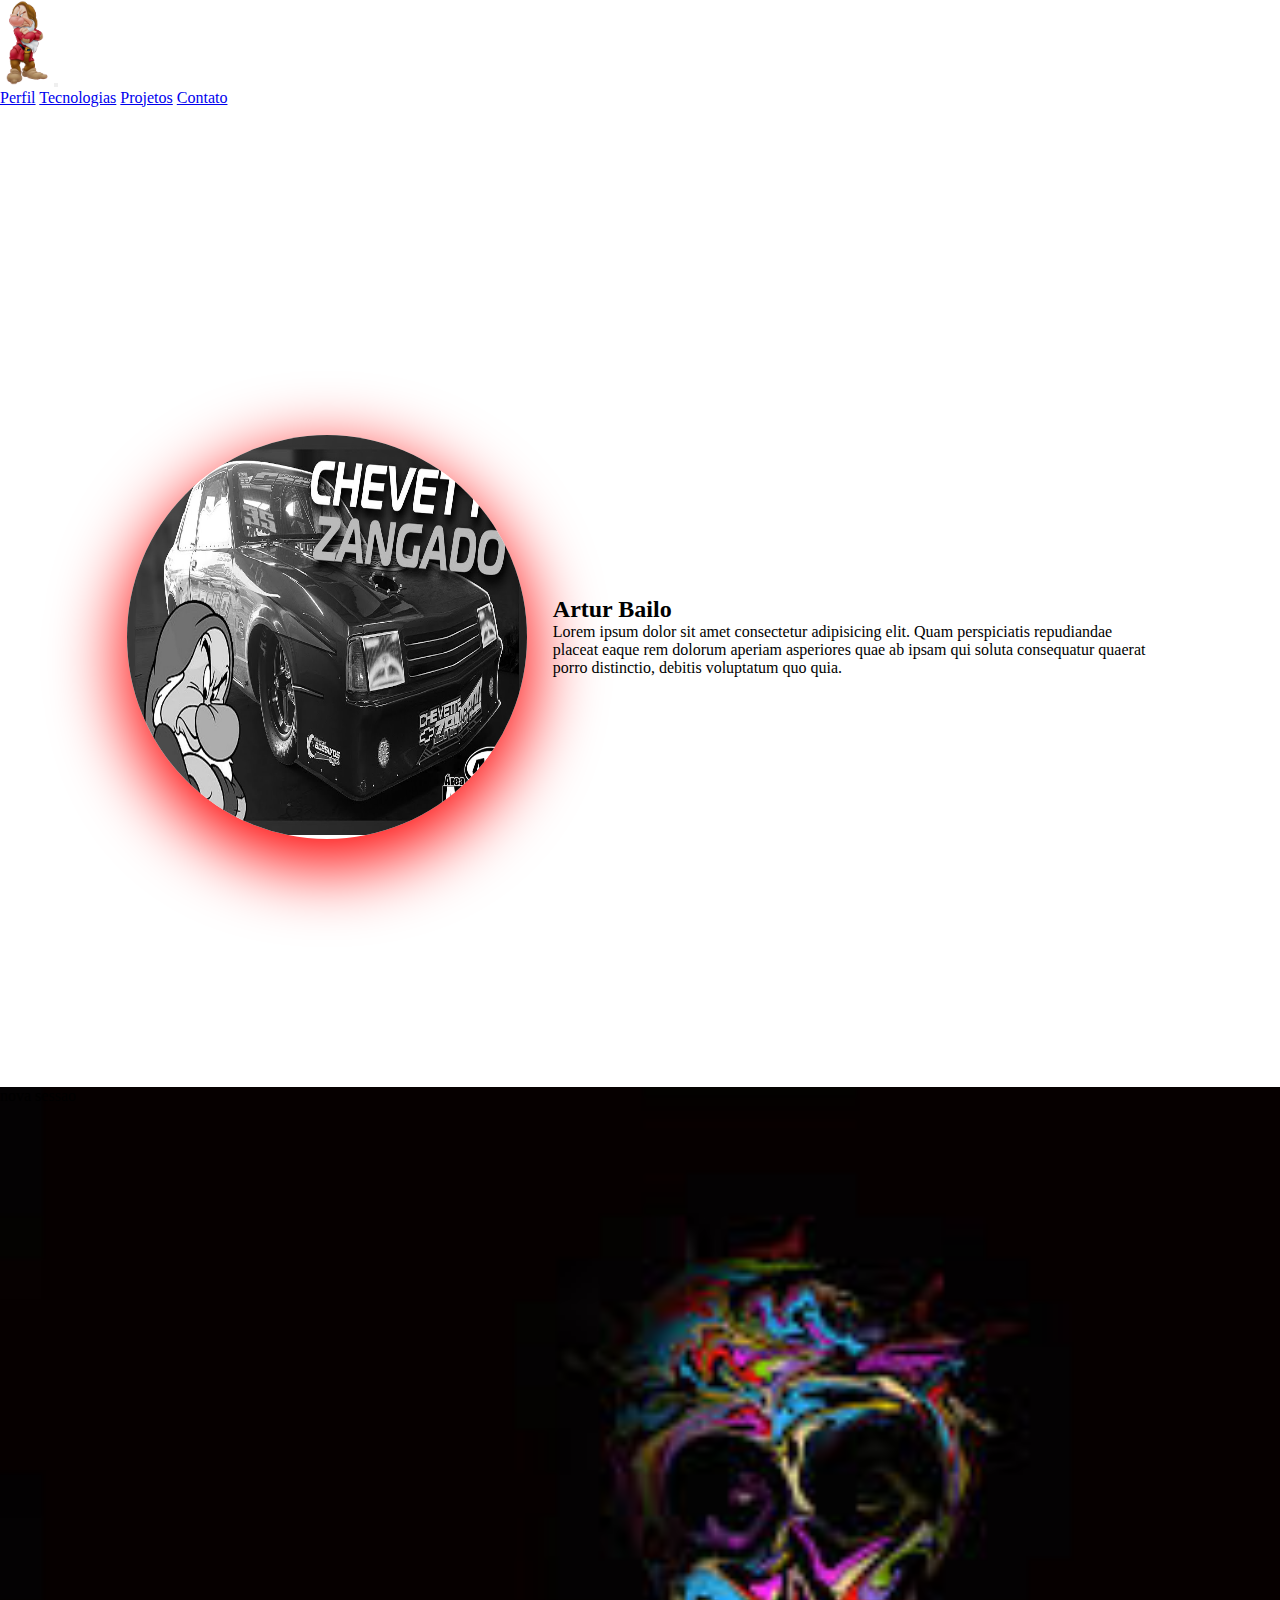
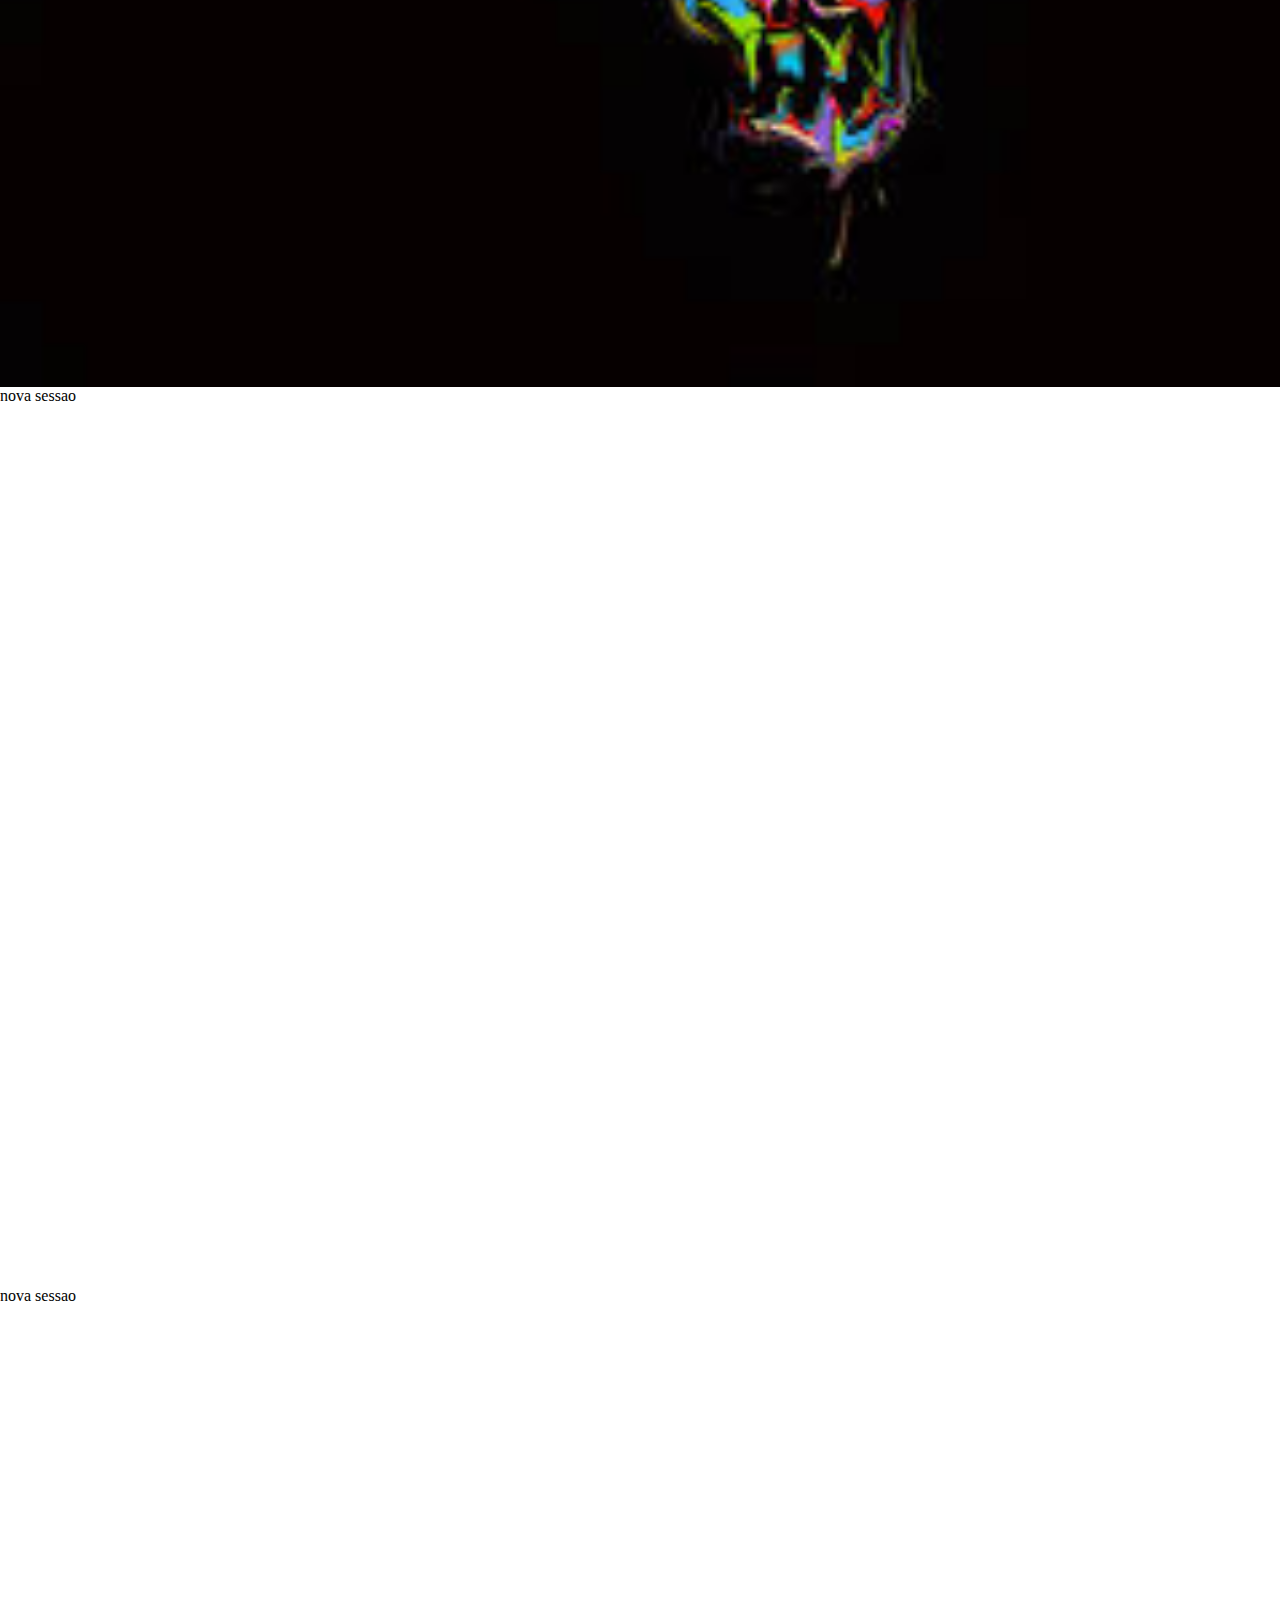
==== aula3/index.html @ d7a178f1 "teste" ====
<!DOCTYPE html>
<html lang="en">
<head>
    <meta charset="UTF-8">
    <meta name="viewport" content="width=device-width, initial-scale=1.0">
    <title>Apresentação</title>
    <link rel="stylesheet" href="style.css">
    <link href="https://cdn.jsdelivr.net/npm/bootstrap@5.0.2/dist/css/bootstrap.min.css" rel="stylesheet" integrity="sha384-EVSTQN3/azprG1Anm3QDgpJLIm9Nao0Yz1ztcQTwFspd3yD65VohhpuuCOmLASjC" crossorigin="anonymous">
    <script src="https://cdn.jsdelivr.net/npm/bootstrap@5.0.2/dist/js/bootstrap.bundle.min.js" integrity="sha384-MrcW6ZMFYlzcLA8Nl+NtUVF0sA7MsXsP1UyJoMp4YLEuNSfAP+JcXn/tWtIaxVXM" crossorigin="anonymous"></script>
</head>
<body>
    <nav class="navbar fixed-top navbar-expand-lg navbar-dark bg-dark">
        <div class="container-fluid">
          <a class="navbar-brand" href="#"><img class="img-logo" src="./assets/Grumpy2.webp" alt="Logo"></a>
          <button class="navbar-toggler" type="button" data-bs-toggle="collapse" data-bs-target="#navbarNavAltMarkup" aria-controls="navbarNavAltMarkup" aria-expanded="false" aria-label="Toggle navigation">
            <span class="navbar-toggler-icon"></span>
          </button>
          <div class="collapse navbar-collapse" id="navbarNavAltMarkup">
            <div class="navbar-nav">
              <a class="nav-link" href="#s1">Perfil</a>
              <a class="nav-link" href="#s2">Tecnologias</a>
              <a class="nav-link" href="#s3">Projetos</a>
              <a class="nav-link" href="#s4">Contato</a>
            </div>
          </div>
        </div>
      </nav>
      <main>
        <section id="s1">
          <div class="s1-left">
              <div class="wrap-img">
                  <img class="img-s1" src="./assets/maxresdefault.jpg" alt="Profile">
              </div>
          </div>
          <div class="s1-right">
              <h2 class="title-name">Artur Bailo</h2>
              <p>Lorem ipsum dolor sit
                  amet consectetur adipisicing
                  elit. Quam perspiciatis repudiandae placeat
                  eaque rem dolorum aperiam asperiores quae ab
                  ipsam qui soluta consequatur quaerat
                  porro distinctio,
                  debitis voluptatum quo quia.</p>
          </div>
      </section>
        </section>
        <section id="s2">
            nova sessao
        </section>
        <section id="s3">
            nova sessao
        </section>
        <section id="s4">
            nova sessao
        </section>
      </main>
</body>
</html>
---- aula3/style.css ----
*{
    padding: 0;
    margin: 0;
}

.img-logo{
    width:50px;
    height: auto;
}

section{
    height: 100vh;
}


#s1{
    display: flex;
    align-items: center;
    justify-content: center;
    padding-top: 80px;
    flex-wrap: wrap;
    gap: 2vw;
}

.s1-left{
    display: flex;
    align-items: center;
    justify-content: center;
    width: 400px;
}

.s1-right{
    width: 600px;
}

.wrap-img{
    width: 400px;
    overflow: hidden;
    border-radius: 100%;
    box-shadow: rgb(255, 0, 0) 0px 22px 70px 4px;
}

.img-s1{
    width: 400px;
    height: 400px;
    filter: grayscale(1);
    transition: all 150ms ease-in-out;
}
.img-s1:hover{
    filter: grayscale(0);
    transform: scale(1.1);
}

.title-name{
    font-family: "Sigmar", serif;
}

#s2{
    background-image: url("./assets/download\ \(2\).jfif");
    background-repeat: no-repeat;
    background-size: cover;
}

@media (width < 1000px){
    #s1{
       padding: 80px 20px 0px 20px;
    }
    .wrap-img{
        width: 300px;
    }
    .img-s1{
        width: 300px;
        height: 300px;
    }
}
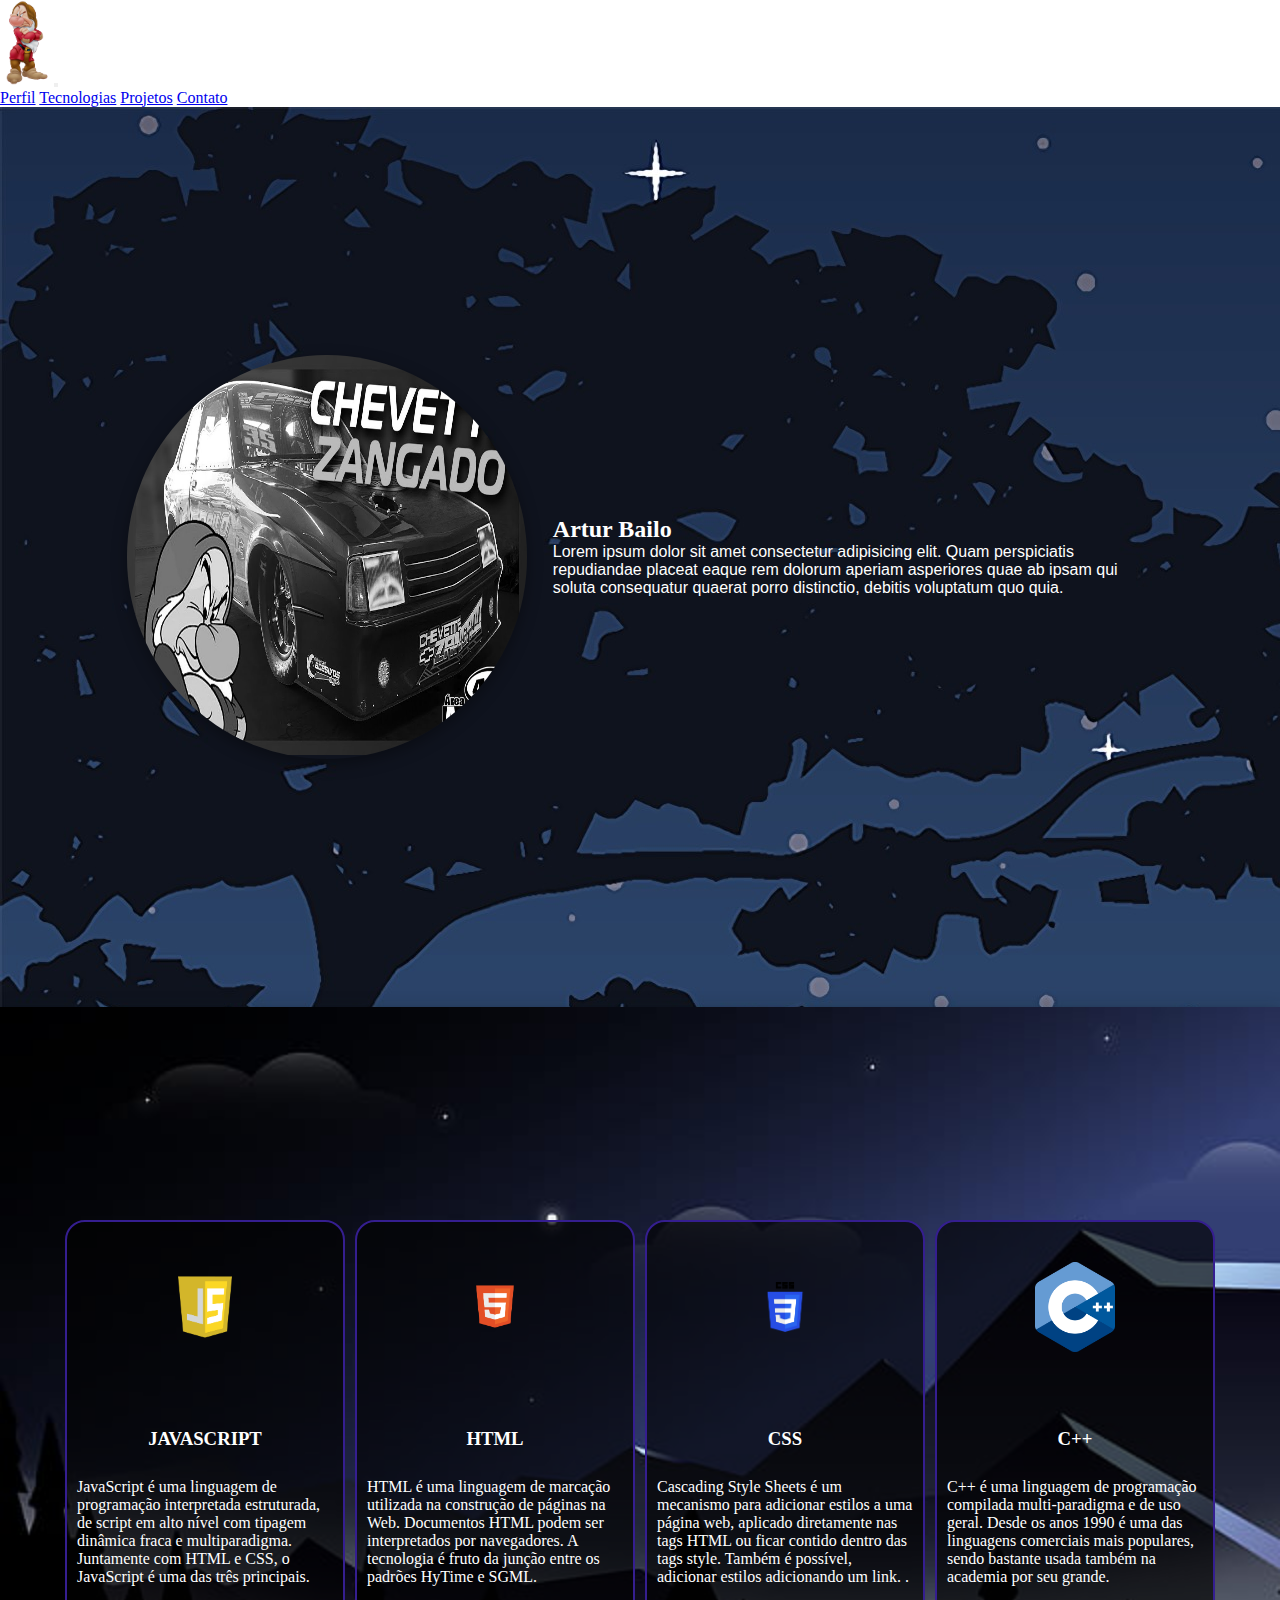
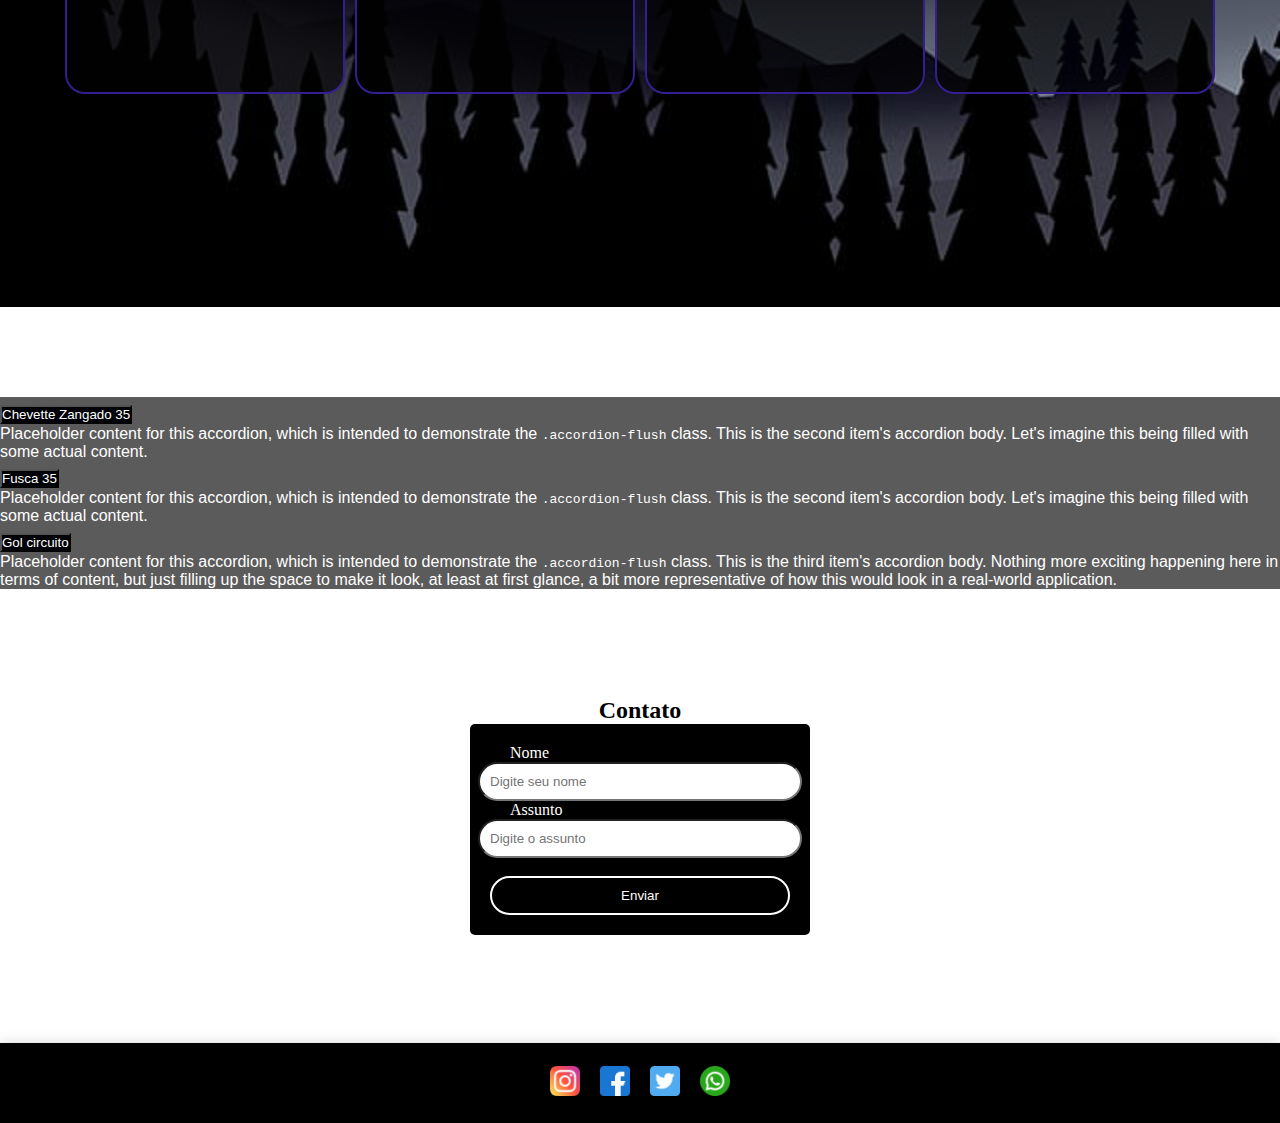
==== commit 29555ac7: "site" ====
--- a/aula3/index.html
+++ b/aula3/index.html
@@ -45,14 +45,135 @@
       </section>
         </section>
         <section id="s2">
-            nova sessao
+          <div class="cartao">
+            <div class="wrap-img-card">
+                <img src="./assets/javascript-logo-javascript-icon-transparent-free-png.webp" alt="logo javacript" width="80px" height="auto">
+            </div>
+            <div class="wrap-info-card">
+                <h3>JAVASCRIPT</h3>
+                <p>JavaScript é uma linguagem de programação
+                    interpretada estruturada, de script
+                    em alto nível com tipagem dinâmica fraca e multiparadigma.
+                    Juntamente com HTML e CSS, o JavaScript
+                    é uma das três principais.</p>
+            </div>
+        </div>
+
+        <div  class="cartao">
+            <div class="wrap-img-card">
+                <img src="./assets/HTML-5-Badge-Logo.png" alt="Logo html"  width="80px" height="auto">
+            </div>
+            <div class="wrap-info-card">
+                <h3>HTML</h3>
+                <p>HTML é uma linguagem de marcação utilizada
+                    na construção de páginas na Web. Documentos
+                    HTML podem ser interpretados por navegadores.
+                    A tecnologia é fruto da junção entre os padrões
+                    HyTime e SGML.</p>
+            </div>
+        </div>
+
+        <div  class="cartao">
+            <div class="wrap-img-card">
+                <img src="./assets/88153d7f-6a9c-4b57-8e92-123a69ba1beb.webp" alt="logo css"  width="80px" height="auto">
+            </div>
+            <div class="wrap-info-card">
+                <h3>CSS</h3>
+                <p>Cascading Style Sheets é um mecanismo
+                    para adicionar estilos a uma página web,
+                    aplicado diretamente nas tags HTML ou ficar contido
+                    dentro das tags style. Também é possível, adicionar
+                    estilos adicionando um link.
+                   .</p>
+            </div>
+        </div>
+
+        <div class="cartao">
+            <div class="wrap-img-card">
+                <img src="./assets/ISO_C++_Logo.svg.png" alt="logo C++"  width="80px" height="auto">
+            </div>
+            <div class="wrap-info-card">
+                <h3>C++</h3>
+                <p>C++ é uma linguagem de programação compilada
+                    multi-paradigma e de uso geral.
+                    Desde os anos 1990 é uma das linguagens
+                    comerciais mais populares, sendo bastante
+                    usada também na academia por seu grande.
+                    </p>
+            </div>
+        </div>
         </section>
         <section id="s3">
-            nova sessao
+          <div class="accordion accordion-flush" id="accordionFlushExample">
+            <div class="accordion-item">
+              <h2 class="accordion-header" id="flush-headingOne">
+                <button class="accordion-button collapsed" type="button" data-bs-toggle="collapse" data-bs-target="#flush-collapseOne" aria-expanded="false" aria-controls="flush-collapseOne">
+                  Chevette Zangado 35
+                </button>
+              </h2>
+              <div id="flush-collapseOne" class="accordion-collapse collapse" aria-labelledby="flush-headingOne" data-bs-parent="#accordionFlushExample">
+                <div class="accordion-body">Placeholder content for this accordion, which is intended to demonstrate the <code>.accordion-flush</code> class. This is the second item's accordion body. Let's imagine this being filled with some actual content.</div>
+              </div>
+            </div>
+            <div class="accordion-item">
+              <h2 class="accordion-header" id="flush-headingTwo">
+                <button class="accordion-button collapsed" type="button" data-bs-toggle="collapse" data-bs-target="#flush-collapseTwo" aria-expanded="false" aria-controls="flush-collapseTwo">
+                  Fusca 35
+                </button>
+              </h2>
+              <div id="flush-collapseTwo" class="accordion-collapse collapse" aria-labelledby="flush-headingTwo" data-bs-parent="#accordionFlushExample">
+                <div class="accordion-body">Placeholder content for this accordion, which is intended to demonstrate the <code>.accordion-flush</code> class. This is the second item's accordion body. Let's imagine this being filled with some actual content.</div>
+              </div>
+            </div>
+            <div class="accordion-item">
+              <h2 class="accordion-header" id="flush-headingThree">
+                <button class="accordion-button collapsed" type="button" data-bs-toggle="collapse" data-bs-target="#flush-collapseThree" aria-expanded="false" aria-controls="flush-collapseThree">
+                  Gol circuito
+                </button>
+              </h2>
+              <div id="flush-collapseThree" class="accordion-collapse collapse" aria-labelledby="flush-headingThree" data-bs-parent="#accordionFlushExample">
+                <div class="accordion-body">Placeholder content for this accordion, which is intended to demonstrate the <code>.accordion-flush</code> class. This is the third item's accordion body. Nothing more exciting happening here in terms of content, but just filling up the space to make it look, at least at first glance, a bit more representative of how this would look in a real-world application.</div>
+              </div>
+            </div>
+          </div>
         </section>
         <section id="s4">
-            nova sessao
-        </section>
+          <h2>Contato</h2>
+          <div class="formulario">
+              <label for="nome">Nome</label>
+              <input type="text" placeholder="Digite seu nome" id="nome">
+              <label for="assunto">Assunto</label>
+              <input type="text" placeholder="Digite o assunto" id="assunto">
+              <br>
+              <button onclick="enviar()">Enviar</button>
+          </div>
+      </section>
+      <footer>
+          <a target="_blank" href="https://www.instagram.com/"><img width="30px" height="auto" src="./assets/instagram.png" alt="Instagram"></a>
+          <a target="_blank" href="https://www.facebook.com/login"><img width="30px" height="auto" src="./assets/facebook.png" alt="Facebook"></a>
+          <a target="_blank" href="https://x.com/"><img width="30px" height="auto" src="./assets/twitter.png" alt="X"></a>
+          <a target="_blank" href="https://br.linkedin.com/"><img width="30px" height="auto" src="./assets/whatsapp.png" alt="Linkedin"></a>
+      </footer>
+  </main>
+
+  <script>
+      function enviar(){
+          document.getElementById("nome").style.border = "1px solid black"
+              document.getElementById("assunto").style.border = "1px solid black"
+          const nome = document.getElementById("nome").value
+          const assunto = document.getElementById("assunto").value
+         
+          if(!nome || !assunto){
+              document.getElementById("nome").style.border = "2px solid red"
+              document.getElementById("assunto").style.border = "2px solid red"
+              return
+          }
+
+          const mensagem = `Gostaria de entrar em contato!!! \n\nNome: ${nome} \nAssunto: ${assunto}`
+          const msg = encodeURIComponent(mensagem)
+          window.location.href = `https://wa.me/5541?text=${msg}`
+      }
+  </script>
       </main>
 </body>
 </html>--- a/aula3/style.css
+++ b/aula3/style.css
@@ -17,9 +17,9 @@
     display: flex;
     align-items: center;
     justify-content: center;
-    padding-top: 80px;
     flex-wrap: wrap;
     gap: 2vw;
+    background-image: url(./assets/d197f3d63e273b6f5c105412b799eae6.jpeg);
 }
 
 .s1-left{
@@ -31,13 +31,15 @@
 
 .s1-right{
     width: 600px;
+    color: #ffffff;
+    font-family: 'Franklin Gothic Medium', 'Arial Narrow', Arial, sans-serif ;
 }
 
 .wrap-img{
     width: 400px;
     overflow: hidden;
     border-radius: 100%;
-    box-shadow: rgb(255, 0, 0) 0px 22px 70px 4px;
+    box-shadow: rgba(0, 0, 0, 0.35) 0px 5px 15px;
 }
 
 .img-s1{
@@ -56,14 +58,165 @@
 }
 
 #s2{
-    background-image: url("./assets/download\ \(2\).jfif");
+    background-image: url("./assets/HD-wallpaper-night-mountains-minimalist-8k-mountains-minimalism-minimalist-artist-artwork-digital-art-dark-black.jpg") ;
     background-repeat: no-repeat;
     background-size: cover;
-}
+    color: #ffffff;
+    box-shadow: rgba(14, 30, 37, 0.12) 0px 2px 4px 0px, rgba(14, 30, 37, 0.32) 0px 2px 16px 0px;
+    display: flex;
+    align-items: center;
+    justify-content: center;
+    gap: 10px;
+    flex-wrap: wrap;
+    
+}
+
+.cartao{
+    background-color: #020202a9;
+    width: 16rem;
+    height:450px;
+    border: 2px solid #351e90;
+    border-radius: 20px;
+    padding: 10px;
+    display: flex;
+    flex-direction: column;
+    align-items: center;
+    justify-content: center;
+    transition: all 200ms ease-in-out;
+}
+.cartao:hover{
+    filter: grayscale(0);
+    transform: scale(1.1);
+}
+
+.wrap-img-card{
+    display: flex;
+    align-items: center;
+    justify-content: center;
+    min-height: 100px;
+    max-height: 100px;
+    
+  
+}
+
+.wrap-info-card{
+    display: flex;
+    flex-direction: column;
+    align-items: center;
+    justify-content: center;
+    min-height: 300px;
+    max-height: 300px;
+    
+}
+
+.wrap-info-card h3{
+  max-height:50px ;
+  min-height: 50px;
+}
+
+#s3{
+    
+    width: 100%;
+    display: flex;
+    align-items: center;
+    justify-content: center;
+    height: auto;
+    padding: 10vh 0px;
+    background-color: rgba(255, 255, 255, 0.971);
+   
+}
+
+.wrap-acc{
+    width: 80%;
+    border: 2px solid rgb(255, 255, 255);
+    border-radius: 5px;
+}
+
+.accordion-button{
+    background: #000000df !important;
+    color: white  !important;
+    background-image: url(./assets/106826.jpg) !important;
+    
+}
+
+.accordion-item{
+    background: #000000a4 !important;
+    color: white  !important;
+    font-family: 'Franklin Gothic Medium', 'Arial Narrow', Arial, sans-serif;
+}
+#s4{
+    display: flex;
+    flex-direction: column;
+    align-items: center;
+    justify-content: center;
+    height: auto;
+    padding:2vh 0px;
+}
+
+.formulario{
+    display: flex;
+    flex-direction: column;
+    align-items: center;
+    justify-content: center;
+    color: white;
+    background-color: black;
+    width: 300px;
+    padding: 20px;
+    border-radius: 5px;
+}
+
+.formulario button{
+   padding: 10px;
+   border-radius: 999px;
+   width: 100%;
+   border: none;
+   background: none;
+   color: white;
+   border: 2px solid white;
+   transition: all 200ms ease-in-out;
+}
+
+.formulario button:hover{
+    color: black;
+    border: 2px solid black;
+    background: white;
+ }
+ 
+
+.formulario label{
+   text-align: left;
+   width: 100%;
+   margin-left: 40px
+ 
+ }
+
+.formulario input{
+    padding: 10px;
+    border-radius: 999px;
+    width: 100%;
+ }
+
+ footer{
+    display: flex;
+    align-items: center;
+    justify-content: center;
+    gap: 20px;
+    background-color: black;
+    min-height: 80px;
+    box-shadow: rgba(0, 0, 0, 0.35) 0px 5px 15px;
+    margin-top: 10vh;
+ }
+ footer img{
+   transition: all 500ms ease-in-out;
+ }
+ footer img:hover{
+    transform: scale(1.3) rotate(360deg); 
+ }
 
 @media (width < 1000px){
     #s1{
        padding: 80px 20px 0px 20px;
+       gap: 0;
     }
     .wrap-img{
         width: 300px;
@@ -72,4 +225,9 @@
         width: 300px;
         height: 300px;
     }
+    #s2{
+        padding: 10vh 0px;
+        height: auto;
+        background-image: url("./assets/download\ \(3\).jfif") ;
+    }
 }